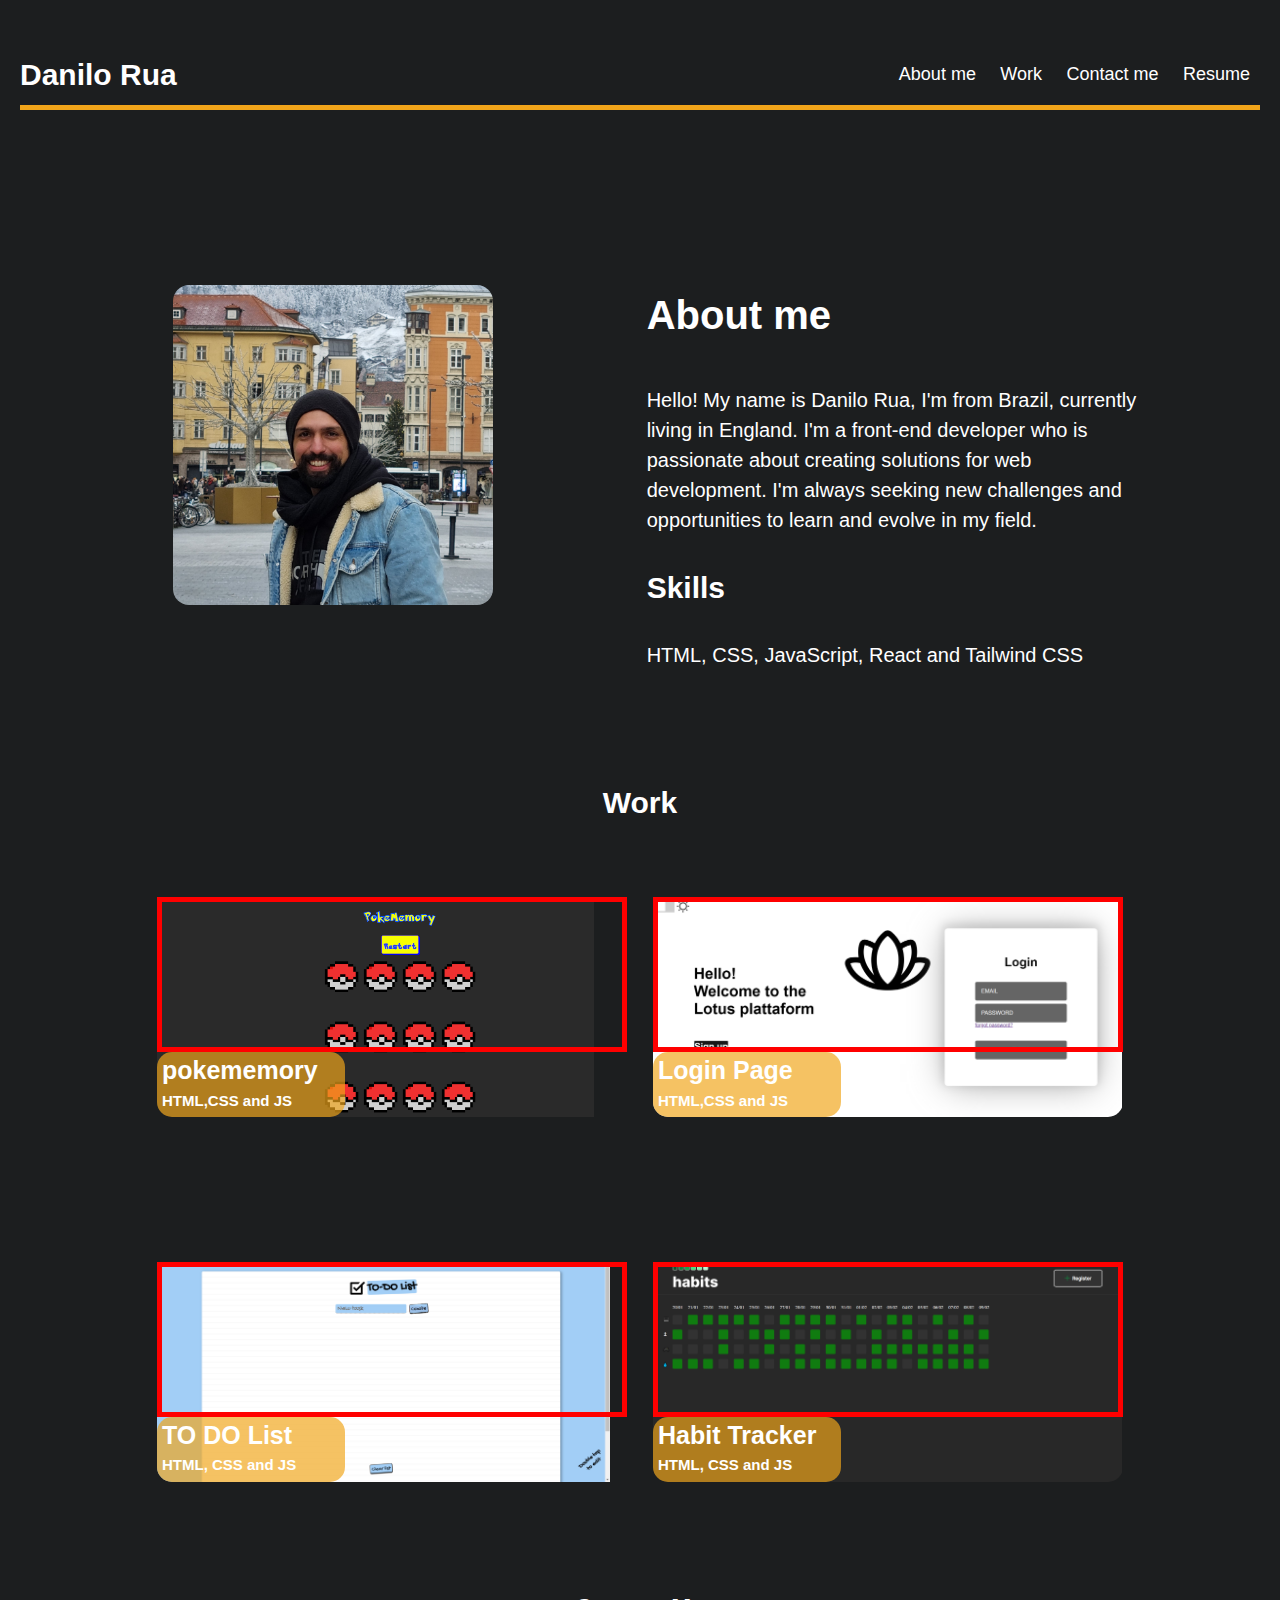
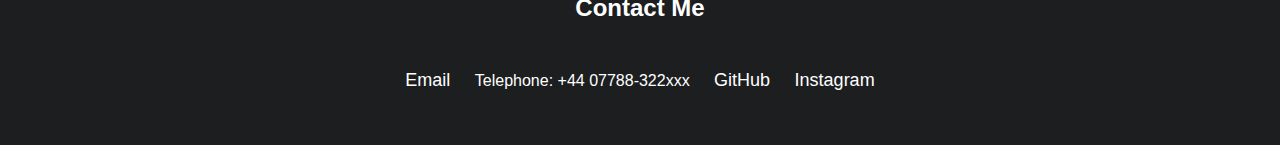
==== index.html @ a98f84c5 "file adjustment + links" ====
<!DOCTYPE html>
<html lang="en-gb">

<head>
  <meta charset="UTF-8">
  <meta name="viewport" content="width=device-width, initial-scale=1.0">
  <meta http-equiv="X-UA-Compatible" content="ie=edge">
  <link rel="icon" href="../challenge/starter/images/icon.svg">
  <title>Danilo Rua Web Developer</title>
  <link rel="stylesheet" href="./starter/css/style.css"/>

</head>

<body>
  <header>
    <nav>
      <h2 class="name">Danilo Rua</h2>
      <ul class="links">
        <li><a href="#about">About me</a> </li>
        <li><a href="#work">Work</a> </li>
        <li><a href="#contact">Contact me</a> </li>
        <li><a href="#">Resume</a></li>
      </ul>
    </nav>
  </header>

  <section class="hero-banner">
    <figure class="my-picture"></figure>
    <section class="introduction-text">

      <h1>About me</h1>
    
      <p>Hello! My name is <span>Danilo Rua</span>, I'm from Brazil, currently living in England. I'm a front-end
        developer who is passionate about
        creating solutions for web development. I'm always seeking new challenges and opportunities to learn and evolve
        in my field.</p>
      <br>
      <h2>Skills</h2>
      <br>
      <p>HTML, CSS, JavaScript, React and Tailwind CSS</p>
    </section>

  </section>

  <main class="page-wrapper">

    <!-- portfolio container -->

    <section id="work">
      <h2>Work</h2>
      <div class="grid">
        <figure id="pokememory" class="grid-units">
          <a href="https://github.com/DaniloRua/pokematch-game" target="_blank"></a>
          <div class="text-inside">
            <h2>pokememory</h2>
            <h4>HTML,CSS and JS</h4>
          </div>
        </figure>
        <figure id="dark-mode" class="grid-units">
          <a href="https://github.com/DaniloRua/Login-Dark-Mode" target="_blank"></a>
          <div class="text-inside">
            
            <h2>Login Page</h2>
            <h4>HTML,CSS and JS</h4>
          </div>
        </figure>
        <figure id="TODO" class="grid-units">
          <a href="https://github.com/DaniloRua/TODO-list-CRUD" target="_blank"></a>
          <div class="text-inside">
            <h2>TO DO List</h2>
            <h4>HTML, CSS and JS</h4>
          </div>
        </figure>
        <figure id="habit-tracker" class="grid-units">
          <a href="https://github.com/DaniloRua/nlw-setup" target="_blank"></a>
          <div class="text-inside">
            <h2>Habit Tracker</h2>
            <h4>HTML, CSS and JS</h4>
          </div>
        </figure>
      </div>

    </section>

    <!-- contact -->
    <section id="contact">
      <h2>Contact Me</h2>
      <div class="">
        <ul class="links">
          <li><a href="#">Email</a> </li>
          <li>Telephone: +44 07788-322xxx</li>
          <li><a href="https://github.com/DaniloRua"> GitHub</a></li>
          <li><a href="https://www.instagram.com/danilo.rua"> Instagram</a></li>
        </ul>
      </div>
    </section>
  </main>
</body>

</html>
---- starter/css/style.css ----
:root {
  --main-theme: rgb(241, 165, 26);
  --main-theme-transparent: rgba(241, 166, 26, 0.684);
}

* {
  box-sizing: border-box;
}

body {
  margin: 0;
  padding: 0;
  font-family: "Trebuchet MS", "Lucida Sans Unicode", "Lucida Grande",
    "Lucida Sans", Arial, sans-serif;
  line-height: 1.5;
  background-color: #1c1e1f;
}

header {
  border-bottom: 5px solid var(--main-theme);
  height: 10vh;
  border-bottom: 5px solid var(--main-theme);
  margin: 20px;
}
.name {
  display: inline-block;
  font-size: 30px;
  width: 300px;
  height: 100%;
}

nav {
  width: 100%;
  display: flex;
  align-items: center;
  justify-content: space-between;
}

.links {
  padding: 25px 0;
}
.links li {
  display: inline-block;
  margin: 0 10px;
  color: #fff;
}
.links li a {
  text-decoration: none;
  color: white;
  font-size: 18px;
}
.links li:hover,
.introduction-text p span:hover,
.introduction-text h1:hover,
h2:hover,
.name:hover,
.links li a:hover {
  color: var(--main-theme);
  transition: 0.3s ease-in-out;
}

.hero-banner {
  padding: 0 auto;
  margin: 20px;
  height: 70vh;
  text-align: center;
  display: flex;
  align-items: center;
  justify-content: center;
  display: flex;
  justify-content: space-evenly;
}

.introduction-text {
  display: flex;
  flex-direction: column;
  height: 320px;
  width: 500px;
  text-align: start;
  justify-content: space-evenly;
  font-size: 20px;
}
.introduction-text h1 {
  font-size: 40px;
  margin-bottom: 40px;
}

.introduction-text p {
  color: #fff;
  text-justify: distribute-all-lines;
}

.my-picture {
  background-image: url(../images/20211206_140005.jpg);
  height: 320px;
  width: 320px;
  background-size: cover;
  border-radius: 16px;
}
.my-picture:hover {
  scale: 1.03;
  transition: 0.5s ease-in-out;
  box-shadow: 0px 0px 26px 16px var(--main-theme);
}

.page-wrapper {
  padding: 0 auto;
  margin: 20px;
}

#about {
  display: flex;
  flex-direction: column;
  height: 320px;
  width: 500px;
  text-align: start;
  justify-content: space-evenly;
  font-size: 20px;
}

.page-section {
  padding: 0 auto;
  margin: 20px;
  height: 70vh;
  text-align: center;
  display: flex;
  align-items: center;
  justify-content: center;
  display: flex;
  justify-content: space-evenly;
}


#work {
  height: 90vh;
  display: flex;
  flex-direction: column;
  font-size: 20px;
}
#work h2 {
  margin: 0 auto;
}

.grid {
  align-items: center;
  width: 80%;
  height: 90%;
  display: grid;
  margin: 0 auto;
  grid-template-rows: 1fr 1fr;
  grid-template-columns: 1fr 1fr;
  grid-template-areas:
    "pokememory darkmode"
    "todo habit-tracker";
}

.text-inside {
  padding-left: 5px;
  padding-bottom: 5px;
  width: 40%;
  height: 35%;
  background-color: var(--main-theme-transparent);
  border-radius: 15px;
}
.text-inside h2 {
  font-size: 25px;
  color:#fff;
}
.text-inside h4 {
  font-size: 15px;
  color:#fff;
}
.text-inside:hover {
  color: #fff;
  transition: 1s ease-in-out;
}

.grid-units {
  background-size: cover;
  background-repeat: no-repeat;
  cursor: pointer;
  width: 470px;
  height: 220px;
  border-radius: 15px;
  margin: 0px auto;
  display: flex;
  flex-direction: column;
  justify-content: end;
}

.grid-units a {
  height: 100%;
  width: 100%;
  border: 5px red solid;
}
.grid-units:hover {
  scale: 1.2;
  transition: 0.5s ease-in-out;
}

#pokememory {
  grid-area: pokememory;
  background-image: url(../images/pokememory3.png);
  background-size: contain;
}

#dark-mode {
  grid-area: darkmode;
  background-image: url(../images/Dark\ mode.png);
  background-size: contain;
}
#TODO {
  grid-area: todo;
  background-image: url(../images/TODO.png);
  background-size: contain;
}
#habit-tracker {
  grid-area: habit-tracker;
  background-image: url(../images/Habit.png);
  background-size: contain;
}
#contact {
  text-align: center;
  height: 15vh;
}

span,
h1,
h2,
h3,
h4,
h5,
h6 {
  margin: 0;
  color: #fff;
}

p {
  margin: 0;
}

@media screen and (max-width: 800px) {
  header{
   
    display: flex;
    flex-direction: column;
    
  }
  header nav{
    display: flex;
    flex-direction: column;
    text-align: center;
    max-height: 10vh;
  
  }

  .name {
    font-size: 30px;
  }
  nav {
    width: 100%;
    display: flex;
    align-items: center;
    height: 100%;
  }
  .links {
   padding: 0;
    margin: 0;;
  }
  .links li{
    margin: 0px 9px ;
  }
  .links li a {
    text-decoration: none;
    color: white;
    font-size: 17px;
    margin: 0px;
    padding: 0px;
  }
  .hero-banner {
    display: flex;
    flex-direction: column;
    height: 100vh;
  }
  .my-picture {
    background-image: url(../images/20211206_140005.jpg);
    height: 320px;
    width: 320px;
    background-size: cover;
    border-radius: 16px;
    background-position: center;
  }
  .introduction-text {
    display: flex;
    flex-direction: column;
    height: 100%;
    width: 100%;
    text-align: start;
    font-size: 20px;
    align-items: center;
  }
  .introduction-text h1 {
    font-size: 30px;
    margin-bottom: 40px;
  }
  .introduction-text p {
    text-align: center;
  }
.my-picture {
  height: 50vh;
  width:80%;
}
#work {
  margin-top: 40px;
  height: 90vh;
  font-size: 20px;
  justify-content: space-between;
}

 .grid {
  width: 100%;
  height: 90vh;
  display: flex;
  flex-direction: column;
  margin: 0 auto;
  gap: 20px;
}

.grid-units{
margin: 0;
width: 350px;
height: 250px;
background-size: cover;
background-size: cover;
background-position: center;
}

.grid-units:hover{
  scale: 1;
}
.text-inside {
  height: 35%;
  width: 35%;
}
.text-inside h2 {
  font-size: 17px;
}
.text-inside h4 {
  font-size: 10px;
}
#contact {
  height: 10vh;
  margin-top: 50px;
}
}
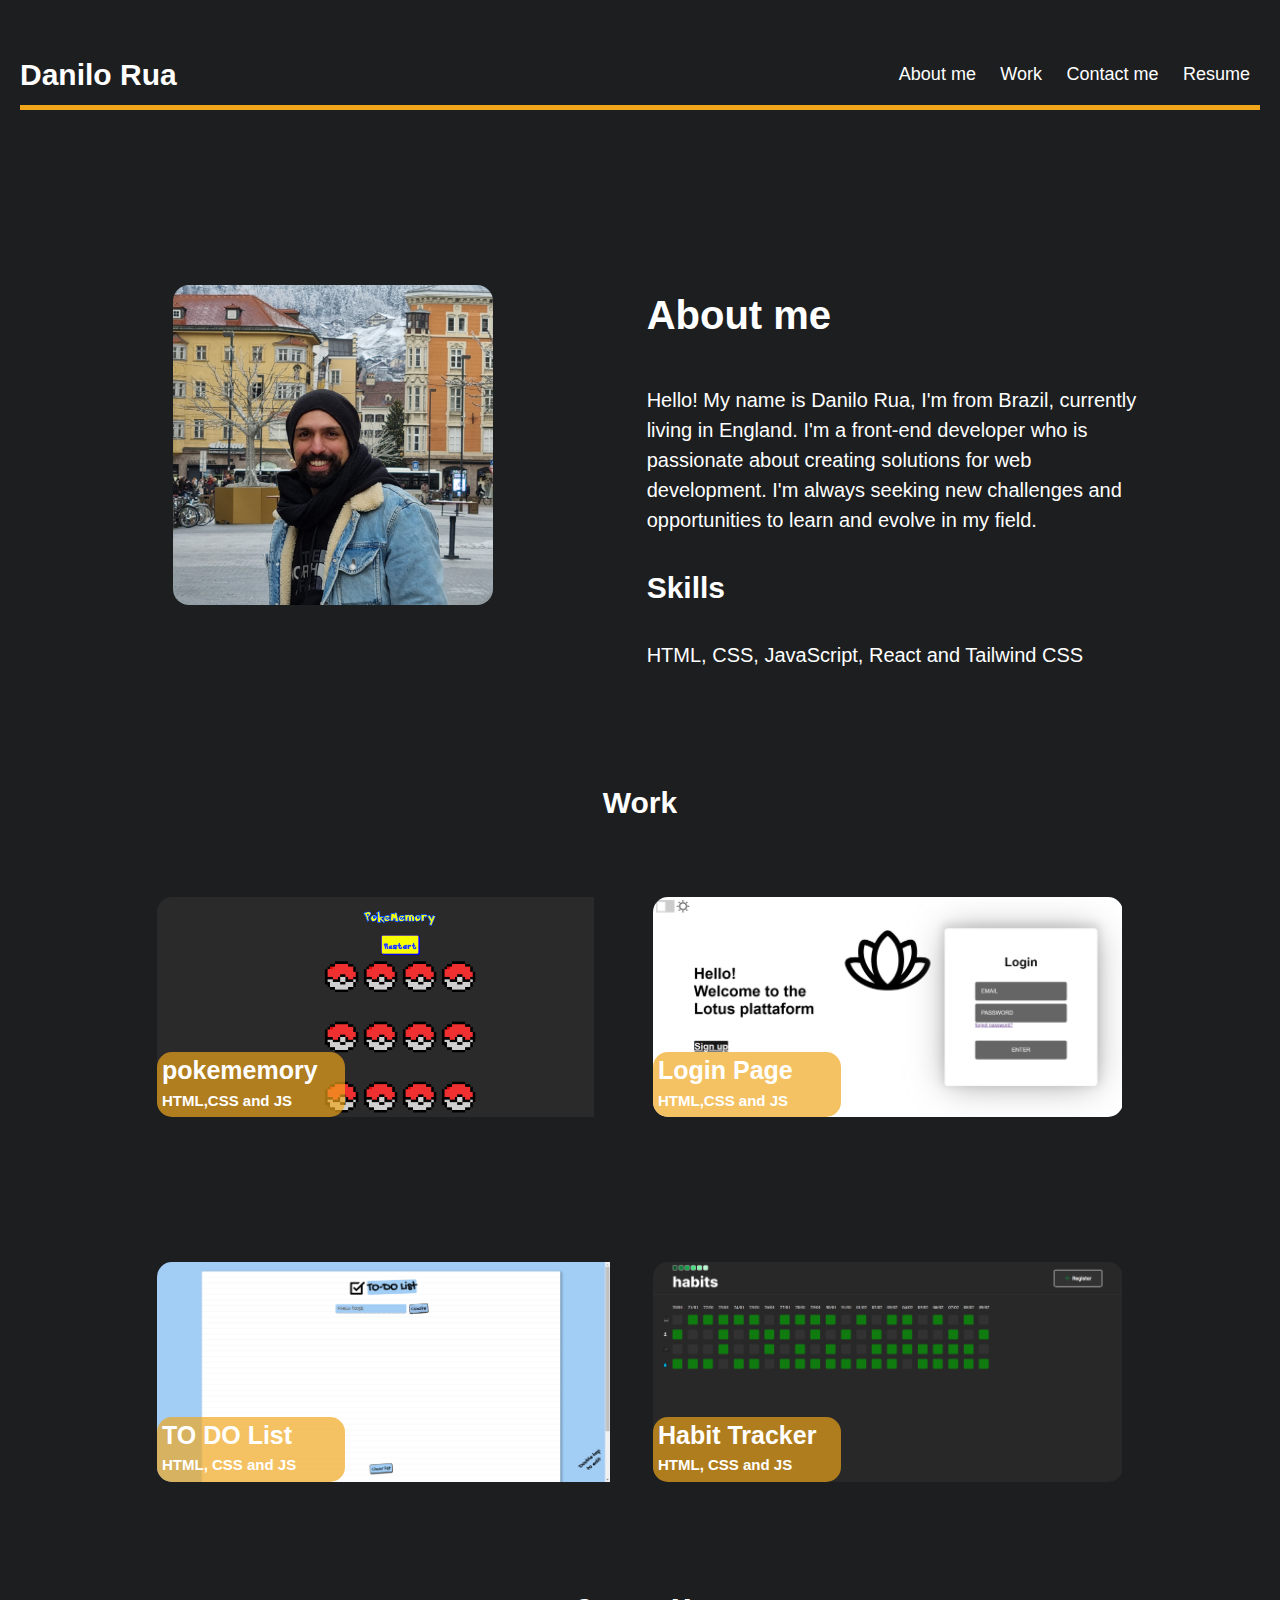
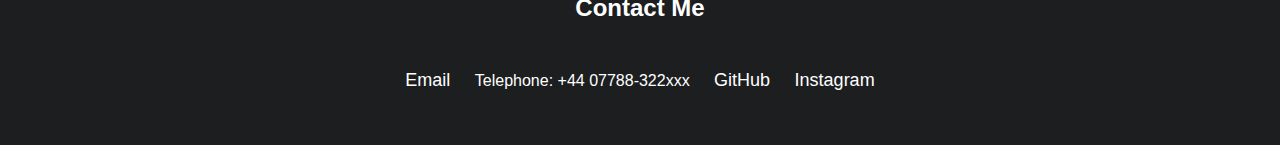
==== commit 79044b49: "added icon" ====
--- a/index.html
+++ b/index.html
@@ -5,7 +5,7 @@
   <meta charset="UTF-8">
   <meta name="viewport" content="width=device-width, initial-scale=1.0">
   <meta http-equiv="X-UA-Compatible" content="ie=edge">
-  <link rel="icon" href="../challenge/starter/images/icon.svg">
+  <link rel="icon" href="./starter/images/icon.svg">
   <title>Danilo Rua Web Developer</title>
   <link rel="stylesheet" href="./starter/css/style.css"/>
 
--- a/starter/css/style.css
+++ b/starter/css/style.css
@@ -191,7 +191,6 @@
 .grid-units a {
   height: 100%;
   width: 100%;
-  border: 5px red solid;
 }
 .grid-units:hover {
   scale: 1.2;
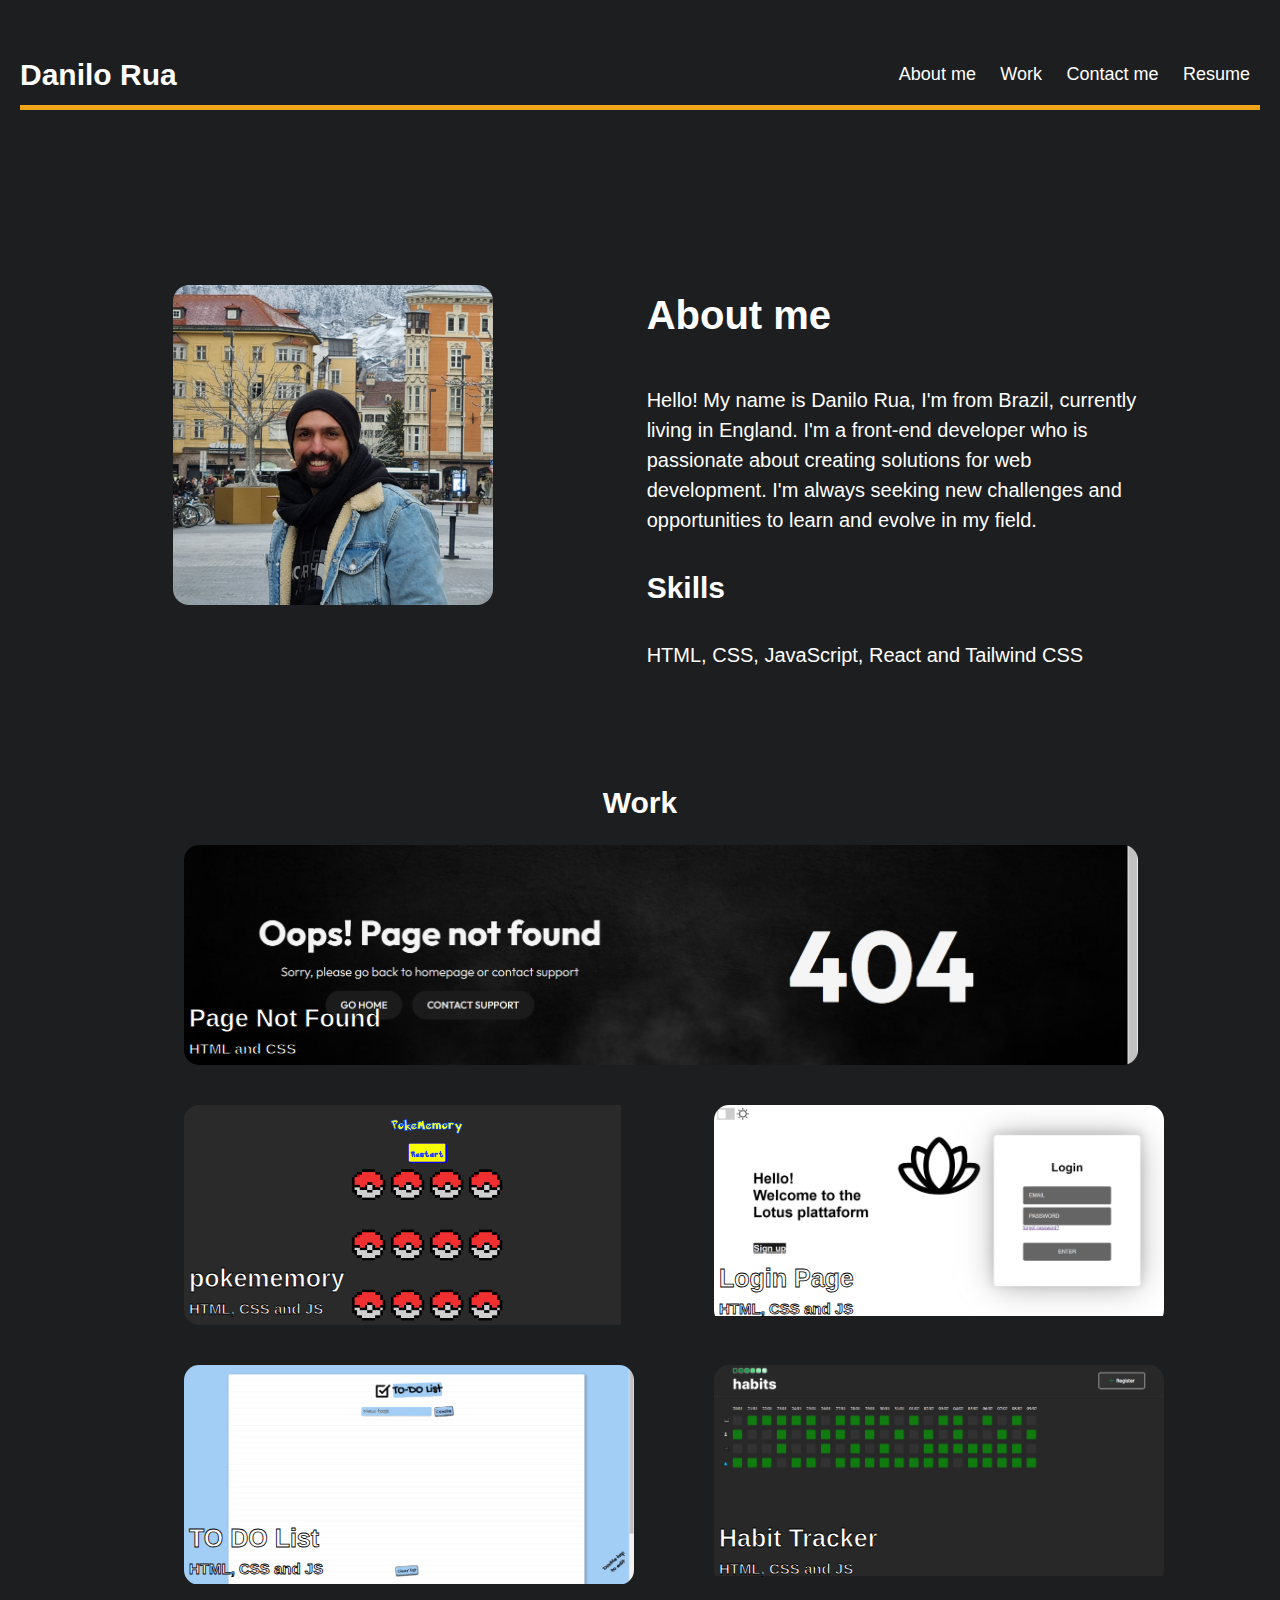
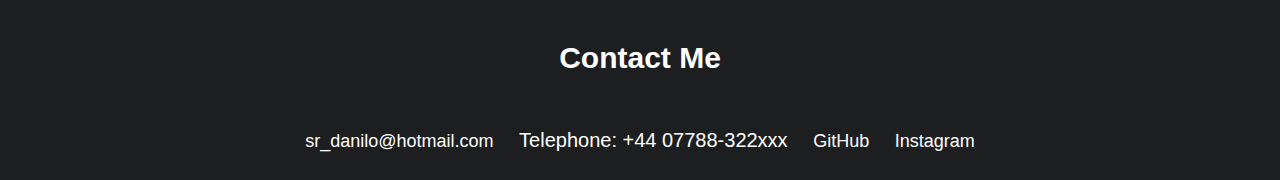
==== commit 7d721136: "added README" ====
--- a/index.html
+++ b/index.html
@@ -7,8 +7,7 @@
   <meta http-equiv="X-UA-Compatible" content="ie=edge">
   <link rel="icon" href="./starter/images/icon.svg">
   <title>Danilo Rua Web Developer</title>
-  <link rel="stylesheet" href="./starter/css/style.css"/>
-
+  <link rel="stylesheet" href="./starter/css/style.css" />
 </head>
 
 <body>
@@ -16,9 +15,9 @@
     <nav>
       <h2 class="name">Danilo Rua</h2>
       <ul class="links">
-        <li><a href="#about">About me</a> </li>
-        <li><a href="#work">Work</a> </li>
-        <li><a href="#contact">Contact me</a> </li>
+        <li><a href="#about">About me</a></li>
+        <li><a href="#work">Work</a></li>
+        <li><a href="#contact">Contact me</a></li>
         <li><a href="#">Resume</a></li>
       </ul>
     </nav>
@@ -27,41 +26,41 @@
   <section class="hero-banner">
     <figure class="my-picture"></figure>
     <section class="introduction-text">
-
       <h1>About me</h1>
-    
       <p>Hello! My name is <span>Danilo Rua</span>, I'm from Brazil, currently living in England. I'm a front-end
-        developer who is passionate about
-        creating solutions for web development. I'm always seeking new challenges and opportunities to learn and evolve
-        in my field.</p>
+        developer who is passionate about creating solutions for web development. I'm always seeking new challenges and
+        opportunities to learn and evolve in my field.</p>
       <br>
       <h2>Skills</h2>
       <br>
       <p>HTML, CSS, JavaScript, React and Tailwind CSS</p>
     </section>
-
   </section>
 
-  <main class="page-wrapper">
-
-    <!-- portfolio container -->
-
+  <div class="page-wrapper">
     <section id="work">
       <h2>Work</h2>
       <div class="grid">
+        <figure id="habit-tracker" class="grid-units">
+          <a href="https://github.com/DaniloRua/nlw-setup" target="_blank"></a>
+          <div class="text-inside">
+            <h2>Habit Tracker</h2>
+            <h4>HTML, CSS and JS</h4>
+          </div>
+        </figure>
+
         <figure id="pokememory" class="grid-units">
           <a href="https://github.com/DaniloRua/pokematch-game" target="_blank"></a>
           <div class="text-inside">
             <h2>pokememory</h2>
-            <h4>HTML,CSS and JS</h4>
+            <h4>HTML, CSS and JS</h4>
           </div>
         </figure>
         <figure id="dark-mode" class="grid-units">
           <a href="https://github.com/DaniloRua/Login-Dark-Mode" target="_blank"></a>
           <div class="text-inside">
-            
             <h2>Login Page</h2>
-            <h4>HTML,CSS and JS</h4>
+            <h4>HTML, CSS and JS</h4>
           </div>
         </figure>
         <figure id="TODO" class="grid-units">
@@ -71,30 +70,28 @@
             <h4>HTML, CSS and JS</h4>
           </div>
         </figure>
-        <figure id="habit-tracker" class="grid-units">
-          <a href="https://github.com/DaniloRua/nlw-setup" target="_blank"></a>
+        <figure id="not-found" class="grid-units">
+          <a href="https://github.com/DaniloRua/Page-not-found" target="_blank"></a>
           <div class="text-inside">
-            <h2>Habit Tracker</h2>
-            <h4>HTML, CSS and JS</h4>
+            <h2>Page Not Found</h2>
+            <h4>HTML and CSS</h4>
           </div>
         </figure>
       </div>
+      <section id="contact">
+        <h2>Contact Me</h2>
+        <div>
+          <ul class="links" id="contact-links">
+            <li><a href="#">sr_danilo@hotmail.com</a></li>
+            <li>Telephone: +44 07788-322xxx</li>
+            <li><a href="https://github.com/DaniloRua">GitHub</a></li>
+            <li><a href="https://www.instagram.com/danilo.rua">Instagram</a></li>
+          </ul>
+        </div>
+      </section>
+    </section>
+  </div>
 
-    </section>
-
-    <!-- contact -->
-    <section id="contact">
-      <h2>Contact Me</h2>
-      <div class="">
-        <ul class="links">
-          <li><a href="#">Email</a> </li>
-          <li>Telephone: +44 07788-322xxx</li>
-          <li><a href="https://github.com/DaniloRua"> GitHub</a></li>
-          <li><a href="https://www.instagram.com/danilo.rua"> Instagram</a></li>
-        </ul>
-      </div>
-    </section>
-  </main>
 </body>
 
 </html>--- a/starter/css/style.css
+++ b/starter/css/style.css
@@ -130,9 +130,8 @@
   justify-content: space-evenly;
 }
 
-
 #work {
-  height: 90vh;
+  height: 100vh;
   display: flex;
   flex-direction: column;
   font-size: 20px;
@@ -144,31 +143,32 @@
 .grid {
   align-items: center;
   width: 80%;
-  height: 90%;
+  height: 100%;
   display: grid;
   margin: 0 auto;
-  grid-template-rows: 1fr 1fr;
+  grid-template-rows: 1fr 1fr 1fr;
   grid-template-columns: 1fr 1fr;
   grid-template-areas:
+    "not-found not-found"
     "pokememory darkmode"
     "todo habit-tracker";
 }
 
 .text-inside {
+  -webkit-text-stroke: 0.8px black;
   padding-left: 5px;
   padding-bottom: 5px;
   width: 40%;
   height: 35%;
-  background-color: var(--main-theme-transparent);
   border-radius: 15px;
 }
 .text-inside h2 {
   font-size: 25px;
-  color:#fff;
+  color: #fff;
 }
 .text-inside h4 {
   font-size: 15px;
-  color:#fff;
+  color: #fff;
 }
 .text-inside:hover {
   color: #fff;
@@ -179,10 +179,9 @@
   background-size: cover;
   background-repeat: no-repeat;
   cursor: pointer;
-  width: 470px;
+  width: 450px;
   height: 220px;
   border-radius: 15px;
-  margin: 0px auto;
   display: flex;
   flex-direction: column;
   justify-content: end;
@@ -219,8 +218,28 @@
   background-size: contain;
 }
 #contact {
+  margin-top: 30px;
   text-align: center;
   height: 15vh;
+}
+.contact-links {
+  padding: 0;
+}
+#not-found {
+  grid-area: not-found;
+  background-image: url(/starter/images/danilorua.github.io_Page-not-found_.png);
+  width: 90%;
+  background-position: center;
+}
+#not-found div {
+  width: 200px;
+}
+
+.page-wrapper {
+  display: flex;
+  flex-direction: column;
+  gap: 15px;
+  height: auto;
 }
 
 span,
@@ -239,18 +258,15 @@
 }
 
 @media screen and (max-width: 800px) {
-  header{
-   
-    display: flex;
-    flex-direction: column;
-    
-  }
-  header nav{
+  header {
+    display: flex;
+    flex-direction: column;
+  }
+  header nav {
     display: flex;
     flex-direction: column;
     text-align: center;
     max-height: 10vh;
-  
   }
 
   .name {
@@ -263,11 +279,11 @@
     height: 100%;
   }
   .links {
-   padding: 0;
-    margin: 0;;
-  }
-  .links li{
-    margin: 0px 9px ;
+    padding: 0;
+    margin: 0;
+  }
+  .links li {
+    margin: 0px 9px;
   }
   .links li a {
     text-decoration: none;
@@ -305,50 +321,49 @@
   .introduction-text p {
     text-align: center;
   }
-.my-picture {
-  height: 50vh;
-  width:80%;
-}
-#work {
-  margin-top: 40px;
-  height: 90vh;
-  font-size: 20px;
-  justify-content: space-between;
-}
-
- .grid {
-  width: 100%;
-  height: 90vh;
-  display: flex;
-  flex-direction: column;
-  margin: 0 auto;
-  gap: 20px;
-}
-
-.grid-units{
-margin: 0;
-width: 350px;
-height: 250px;
-background-size: cover;
-background-size: cover;
-background-position: center;
-}
-
-.grid-units:hover{
-  scale: 1;
-}
-.text-inside {
-  height: 35%;
-  width: 35%;
-}
-.text-inside h2 {
-  font-size: 17px;
-}
-.text-inside h4 {
-  font-size: 10px;
-}
-#contact {
-  height: 10vh;
-  margin-top: 50px;
-}
-}
+  .my-picture {
+    height: 50vh;
+    width: 80%;
+  }
+  #work {
+    margin-top: 40px;
+    height: 90vh;
+    font-size: 20px;
+    justify-content: space-between;
+  }
+  .grid {
+    width: 100%;
+    height: 90%;
+    display: flex;
+    flex-direction: column;
+    margin: 0 auto;
+    gap: 20px;
+  }
+  .grid-units {
+    margin: 0;
+    width: 300px;
+    height: 250px;
+    background-size: cover;
+    background-position: center;
+    border-radius: 15px;
+  }
+
+  .grid-units:hover {
+    scale: 1;
+    transition: none;
+  }
+  .text-inside {
+    height: 35%;
+    width: 35%;
+  }
+  .text-inside h2 {
+    font-size: 17px;
+  }
+  .text-inside h4 {
+    font-size: 10px;
+  }
+  #contact {
+    height: 10vh;
+    margin-top: 50px;
+  }
+}
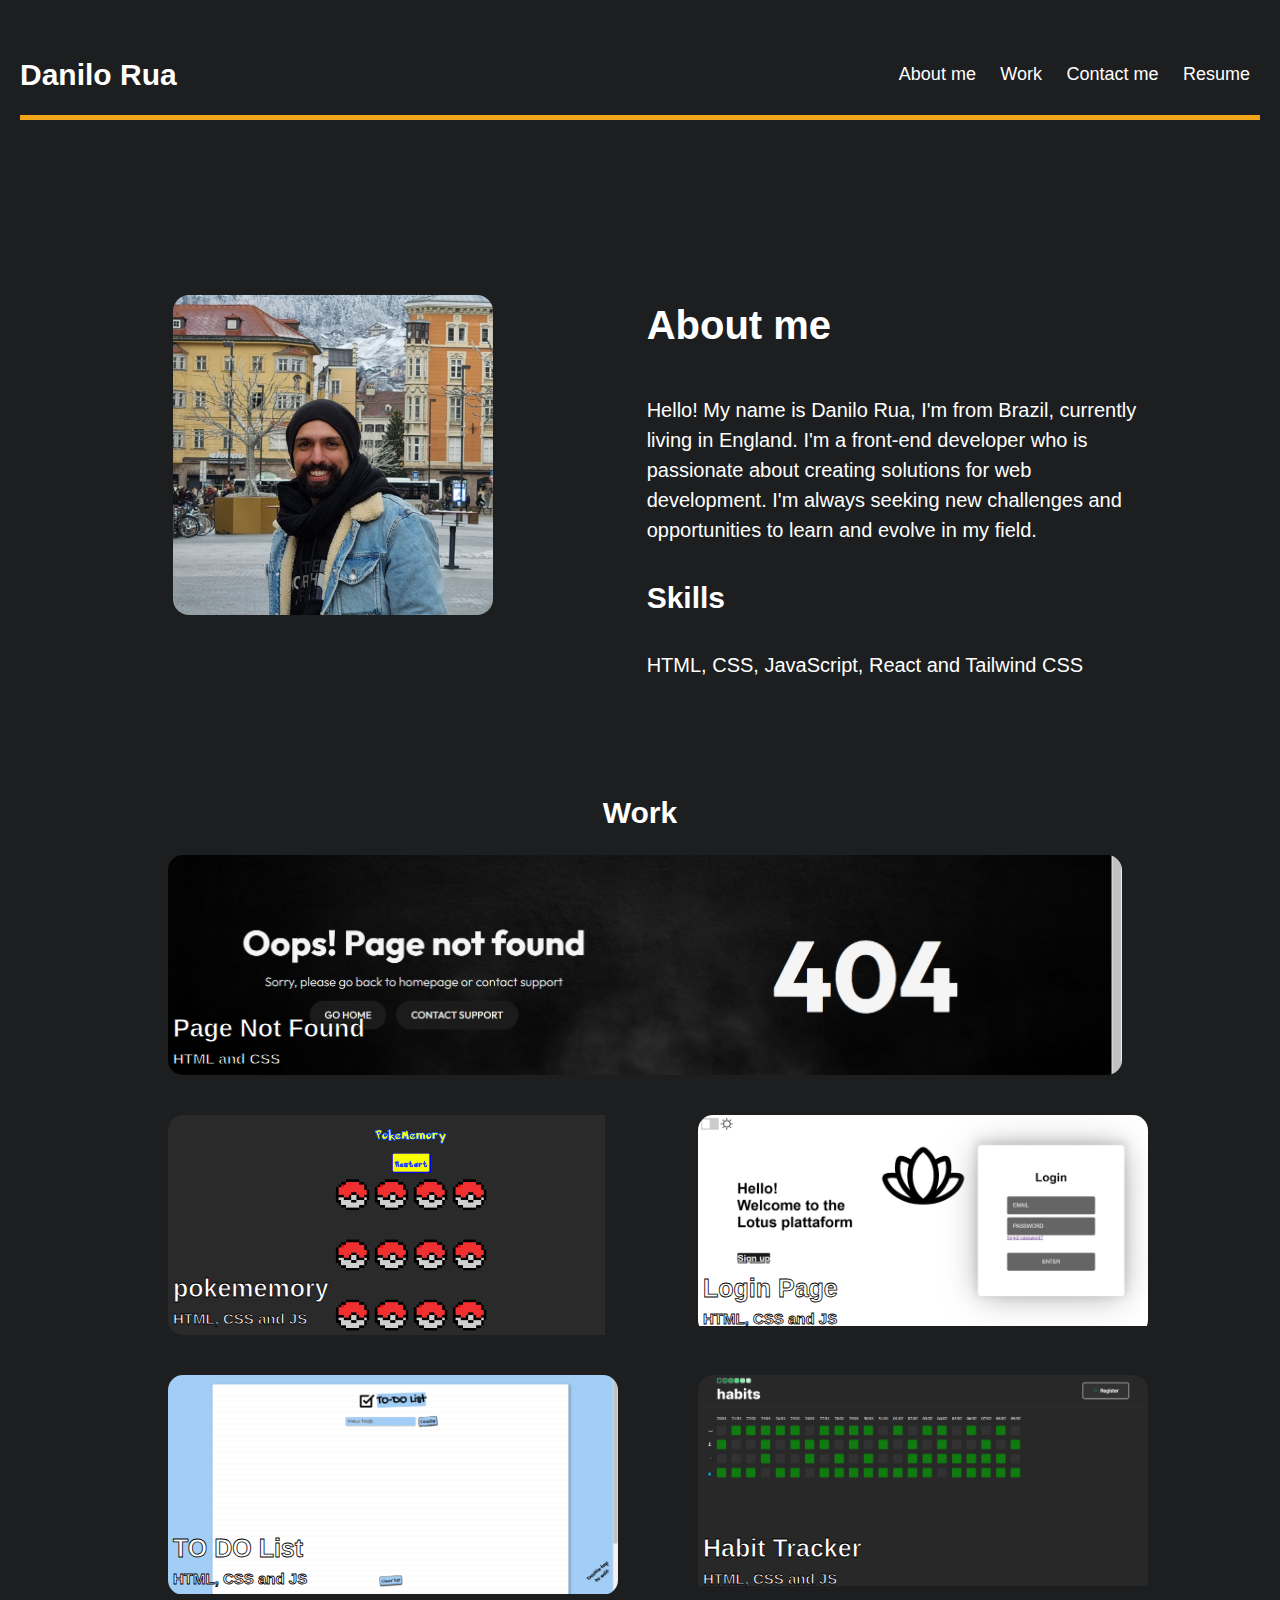
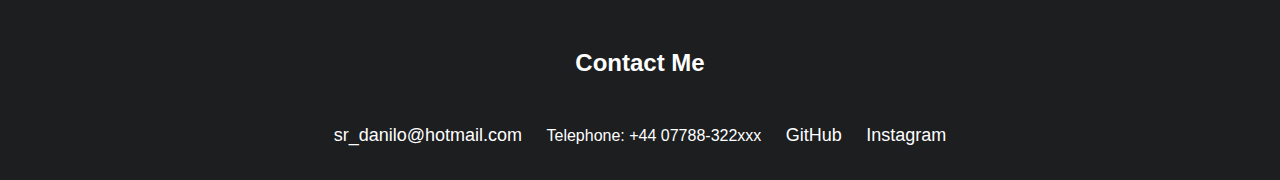
==== commit cd562527: "fixed overflow sections" ====
--- a/index.html
+++ b/index.html
@@ -78,20 +78,19 @@
           </div>
         </figure>
       </div>
-      <section id="contact">
-        <h2>Contact Me</h2>
-        <div>
-          <ul class="links" id="contact-links">
-            <li><a href="#">sr_danilo@hotmail.com</a></li>
-            <li>Telephone: +44 07788-322xxx</li>
-            <li><a href="https://github.com/DaniloRua">GitHub</a></li>
-            <li><a href="https://www.instagram.com/danilo.rua">Instagram</a></li>
-          </ul>
-        </div>
-      </section>
     </section>
+    <div id="contact">
+      <h2>Contact Me</h2>
+      <div>
+        <ul class="links" id="contact-links">
+          <li><a href="#">sr_danilo@hotmail.com</a></li>
+          <li>Telephone: +44 07788-322xxx</li>
+          <li><a href="https://github.com/DaniloRua">GitHub</a></li>
+          <li><a href="https://www.instagram.com/danilo.rua">Instagram</a></li>
+        </ul>
+      </div>
+    </div>
   </div>
-
 </body>
 
 </html>--- a/starter/css/style.css
+++ b/starter/css/style.css
@@ -18,15 +18,13 @@
 
 header {
   border-bottom: 5px solid var(--main-theme);
-  height: 10vh;
+  height: 100px;
   border-bottom: 5px solid var(--main-theme);
   margin: 20px;
 }
 .name {
   display: inline-block;
   font-size: 30px;
-  width: 300px;
-  height: 100%;
 }
 
 nav {
@@ -104,8 +102,6 @@
 }
 
 .page-wrapper {
-  padding: 0 auto;
-  margin: 20px;
 }
 
 #about {
@@ -131,7 +127,7 @@
 }
 
 #work {
-  height: 100vh;
+  height: 100%;
   display: flex;
   flex-direction: column;
   font-size: 20px;
@@ -238,7 +234,7 @@
 .page-wrapper {
   display: flex;
   flex-direction: column;
-  gap: 15px;
+
   height: auto;
 }
 
